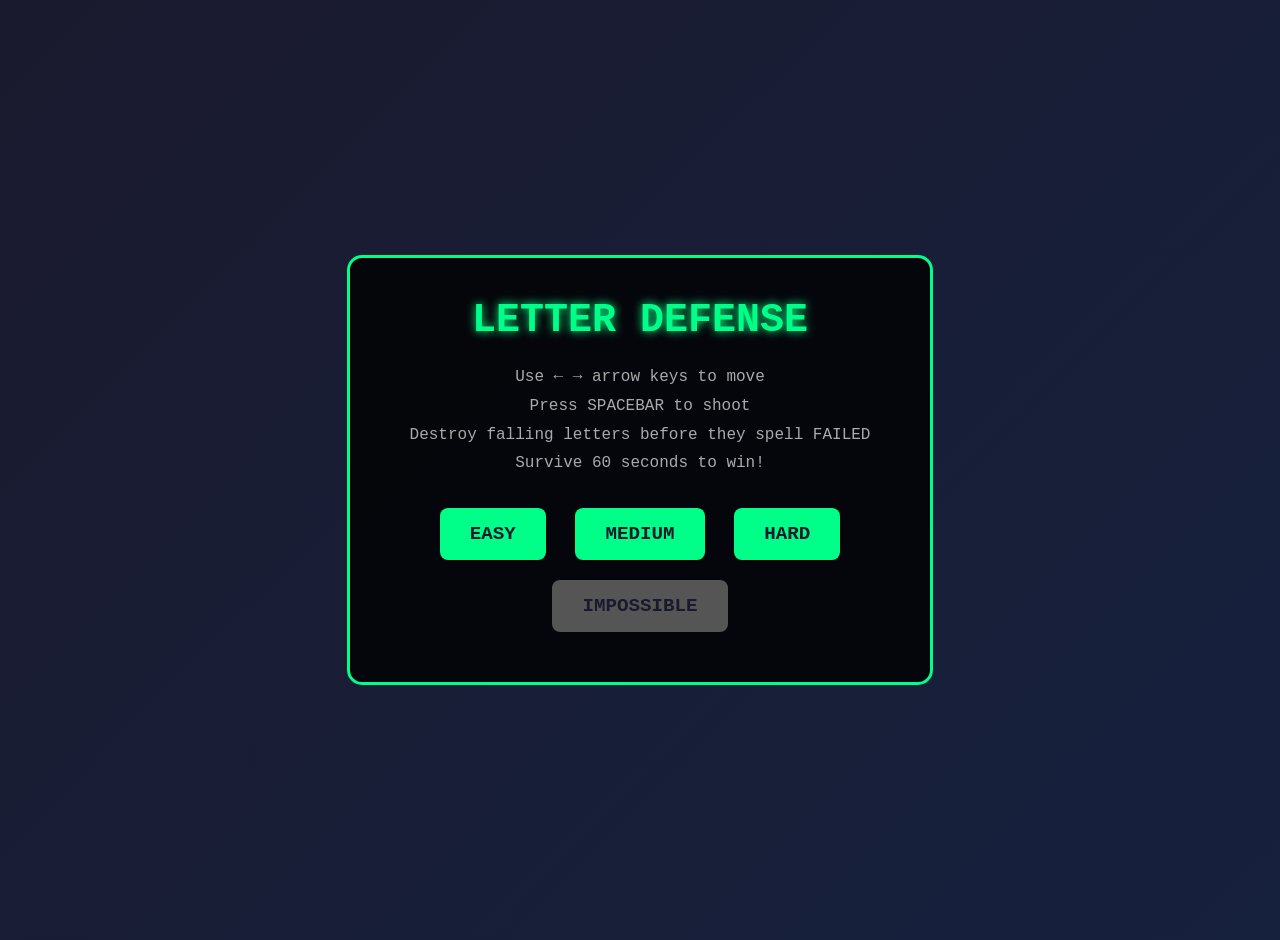
==== index.html @ cee38e82 "Add Letter Defense game files with optimized canvas size and improved player speed" ====
<!DOCTYPE html>
<html lang="en">
<head>
    <meta charset="UTF-8">
    <meta name="viewport" content="width=device-width, initial-scale=1.0">
    <title>Letter Defense</title>
    <style>
        body {
            margin: 0;
            padding: 20px;
            display: flex;
            flex-direction: column;
            align-items: center;
            justify-content: center;
            min-height: 100vh;
            background: linear-gradient(135deg, #1a1a2e 0%, #16213e 100%);
            font-family: 'Courier New', monospace;
            color: #fff;
        }
        
        #gameContainer {
            text-align: center;
        }
        
        #menuScreen, #gameOverScreen {
            background: rgba(0, 0, 0, 0.8);
            padding: 40px;
            border-radius: 15px;
            border: 3px solid #00ff88;
            max-width: 500px;
        }
        
        h1 {
            color: #00ff88;
            font-size: 2.5em;
            margin: 0 0 20px 0;
            text-shadow: 0 0 10px #00ff88;
        }
        
        button {
            background: #00ff88;
            color: #1a1a2e;
            border: none;
            padding: 15px 30px;
            font-size: 1.2em;
            font-family: 'Courier New', monospace;
            font-weight: bold;
            cursor: pointer;
            margin: 10px;
            border-radius: 8px;
            transition: all 0.3s;
        }
        
        button:hover {
            background: #00cc6e;
            transform: scale(1.05);
            box-shadow: 0 0 20px #00ff88;
        }
        
        button:disabled {
            background: #555;
            cursor: not-allowed;
            transform: none;
            box-shadow: none;
        }
        
        canvas {
            border: 3px solid #00ff88;
            border-radius: 10px;
            background: #0a0a1a;
            box-shadow: 0 0 30px rgba(0, 255, 136, 0.3);
        }
        
        #hud {
            display: flex;
            justify-content: space-between;
            width: 600px;
            margin-bottom: 15px;
            font-size: 1.3em;
            font-weight: bold;
        }
        
        .hud-item {
            background: rgba(0, 0, 0, 0.6);
            padding: 10px 20px;
            border-radius: 8px;
            border: 2px solid #00ff88;
        }
        
        #failedWord {
            color: #ff4444;
            font-size: 1.8em;
            letter-spacing: 8px;
        }
        
        .instructions {
            margin: 20px 0;
            line-height: 1.8;
            color: #aaa;
        }
        
        #finalStats {
            margin: 20px 0;
            font-size: 1.2em;
            line-height: 1.8;
        }
        
        .unlock {
            color: #ffd700;
            font-size: 1.1em;
            margin: 15px 0;
            text-shadow: 0 0 10px #ffd700;
        }
    </style>
</head>
<body>
    <div id="gameContainer">
        <div id="menuScreen">
            <h1>LETTER DEFENSE</h1>
            <div class="instructions">
                Use ← → arrow keys to move<br>
                Press SPACEBAR to shoot<br>
                Destroy falling letters before they spell FAILED<br>
                Survive 60 seconds to win!
            </div>
            <button onclick="startGame('easy')">EASY</button>
            <button onclick="startGame('medium')">MEDIUM</button>
            <button onclick="startGame('hard')">HARD</button>
            <button id="impossibleBtn" onclick="startGame('impossible')" disabled>IMPOSSIBLE</button>
        </div>
        
        <div id="gameScreen" style="display: none;">
            <div id="hud">
                <div class="hud-item">Time: <span id="timer">60</span>s</div>
                <div class="hud-item">Word: <span id="failedWord">______</span></div>
                <div class="hud-item">Score: <span id="score">0</span></div>
            </div>
            <canvas id="gameCanvas" width="600" height="450"></canvas>
        </div>
        
        <div id="gameOverScreen" style="display: none;">
            <h1 id="resultTitle"></h1>
            <div id="finalStats"></div>
            <div id="unlockMessage" class="unlock"></div>
            <button onclick="showMenu()">MAIN MENU</button>
            <button onclick="restartGame()">PLAY AGAIN</button>
        </div>
    </div>
    <script src="mainGame.js"></script>
    </body>
</html>
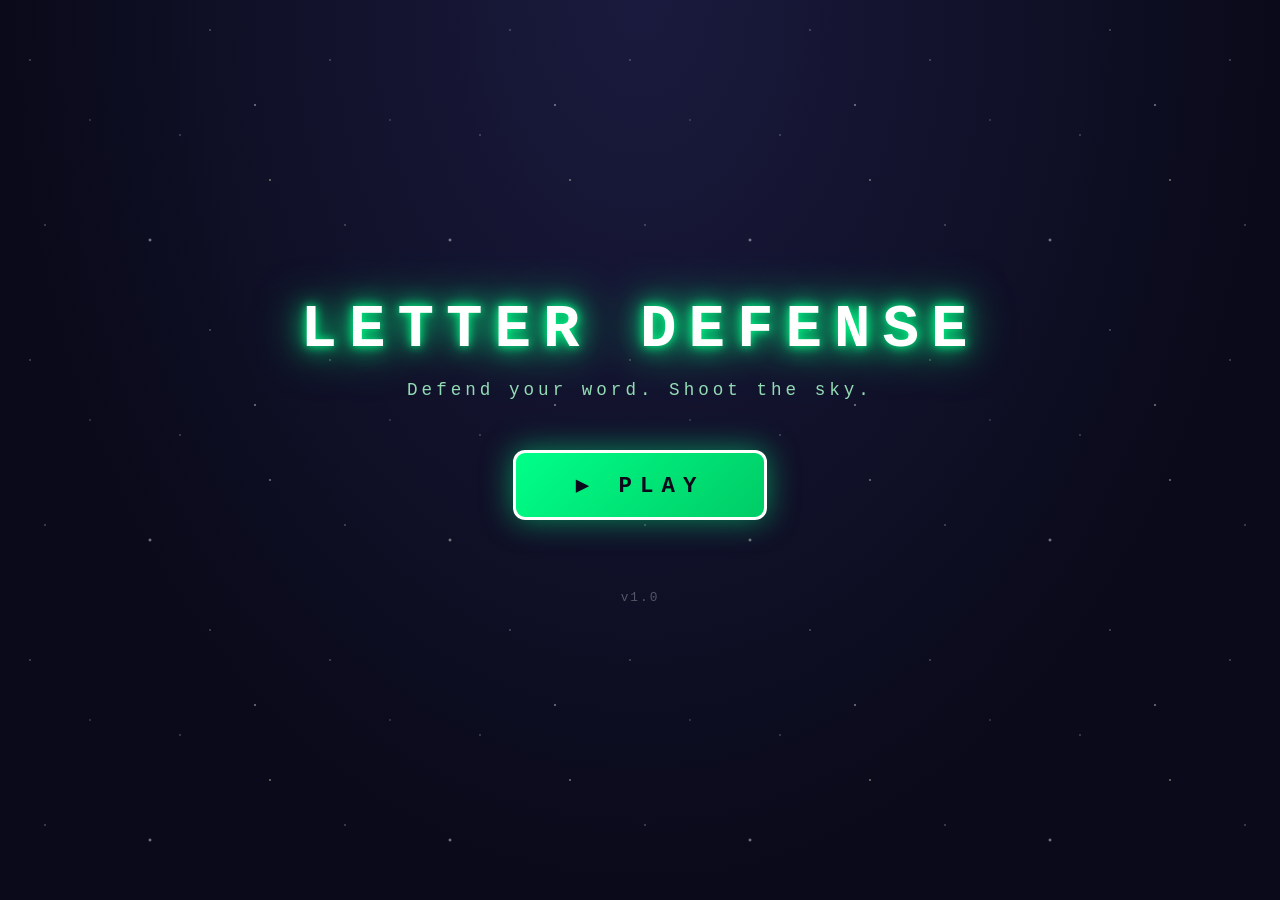
==== commit e0f9d3c8: "Refactor game structure to support multiple worlds and levels; implement progression system and UI u" ====
--- a/index.html
+++ b/index.html
@@ -5,106 +5,557 @@
     <meta name="viewport" content="width=device-width, initial-scale=1.0">
     <title>Letter Defense</title>
     <style>
+        *, *::before, *::after { box-sizing: border-box; }
+
         body {
             margin: 0;
-            padding: 20px;
+            padding: 10px;
             display: flex;
             flex-direction: column;
             align-items: center;
-            justify-content: center;
             min-height: 100vh;
-            background: linear-gradient(135deg, #1a1a2e 0%, #16213e 100%);
+            background: radial-gradient(ellipse at top, #1a1a3e 0%, #0a0a1a 70%);
             font-family: 'Courier New', monospace;
             color: #fff;
-        }
-        
+            overflow-x: hidden;
+        }
+
+        body::before {
+            content: '';
+            position: fixed;
+            inset: 0;
+            z-index: 0;
+            pointer-events: none;
+            background-image:
+                radial-gradient(1px 1px at 10% 20%, #fff, transparent),
+                radial-gradient(1px 1px at 30% 40%, #aaccff, transparent),
+                radial-gradient(2px 2px at 50% 80%, #fff, transparent),
+                radial-gradient(1px 1px at 70% 10%, #fff, transparent),
+                radial-gradient(1.5px 1.5px at 90% 60%, #ffeedd, transparent),
+                radial-gradient(1px 1px at 15% 75%, #fff, transparent),
+                radial-gradient(1px 1px at 60% 45%, #ddeeff, transparent),
+                radial-gradient(1.5px 1.5px at 85% 35%, #fff, transparent);
+            background-size: 300px 300px;
+            opacity: 0.65;
+            animation: star-drift 40s linear infinite;
+        }
+
+        @keyframes star-drift {
+            from { background-position: 0 0; }
+            to   { background-position: 0 300px; }
+        }
+
         #gameContainer {
+            position: relative;
+            z-index: 1;
             text-align: center;
-        }
-        
-        #menuScreen, #gameOverScreen {
-            background: rgba(0, 0, 0, 0.8);
-            padding: 40px;
-            border-radius: 15px;
-            border: 3px solid #00ff88;
-            max-width: 500px;
-        }
-        
-        h1 {
-            color: #00ff88;
-            font-size: 2.5em;
-            margin: 0 0 20px 0;
-            text-shadow: 0 0 10px #00ff88;
-        }
-        
+            width: 100%;
+            display: flex;
+            flex-direction: column;
+            align-items: center;
+        }
+
         button {
             background: #00ff88;
             color: #1a1a2e;
             border: none;
-            padding: 15px 30px;
-            font-size: 1.2em;
+            padding: 12px 24px;
+            font-size: 1.1em;
             font-family: 'Courier New', monospace;
             font-weight: bold;
             cursor: pointer;
-            margin: 10px;
+            margin: 6px;
             border-radius: 8px;
-            transition: all 0.3s;
-        }
-        
+            transition: all 0.25s;
+        }
+
         button:hover {
             background: #00cc6e;
             transform: scale(1.05);
             box-shadow: 0 0 20px #00ff88;
         }
-        
+
         button:disabled {
             background: #555;
             cursor: not-allowed;
             transform: none;
             box-shadow: none;
         }
-        
+
+        /* ============ Title / Lobby ============ */
+
+        #titleScreen {
+            min-height: calc(100vh - 20px);
+            display: flex;
+            flex-direction: column;
+            align-items: center;
+            justify-content: center;
+            text-align: center;
+            padding: 40px 20px;
+        }
+
+        .brand { margin-bottom: 20px; }
+
+        .game-title {
+            font-size: 3.8em;
+            margin: 0;
+            color: #fff;
+            letter-spacing: 12px;
+            font-weight: bold;
+            text-shadow:
+                0 0 10px #00ff88,
+                0 0 25px #00ff88,
+                0 0 50px #00ff88;
+            animation: title-glow 3s ease-in-out infinite;
+        }
+
+        @keyframes title-glow {
+            0%, 100% { text-shadow: 0 0 10px #00ff88, 0 0 25px #00ff88, 0 0 50px #00ff88; }
+            50%      { text-shadow: 0 0 20px #00ff88, 0 0 40px #00ff88, 0 0 80px #00ff88; }
+        }
+
+        .game-tagline {
+            color: #aaffcc;
+            letter-spacing: 4px;
+            font-size: 1.1em;
+            margin: 16px 0 0;
+            opacity: 0.85;
+        }
+
+        .mega-btn {
+            font-size: 1.4em;
+            padding: 18px 60px;
+            letter-spacing: 8px;
+            background: linear-gradient(135deg, #00ff88, #00cc66);
+            color: #0a0a1a;
+            border: 3px solid #fff;
+            border-radius: 12px;
+            cursor: pointer;
+            box-shadow: 0 0 30px rgba(0, 255, 136, 0.5);
+            animation: mega-pulse 2.2s ease-in-out infinite;
+            margin: 30px 0;
+            font-family: 'Courier New', monospace;
+            font-weight: bold;
+            transition: transform 0.2s;
+        }
+
+        .mega-btn:hover { transform: scale(1.08); }
+
+        @keyframes mega-pulse {
+            0%, 100% { box-shadow: 0 0 30px rgba(0, 255, 136, 0.5); }
+            50%      { box-shadow: 0 0 55px rgba(0, 255, 136, 0.95); }
+        }
+
+        .title-footer {
+            color: #556;
+            font-size: 0.8em;
+            letter-spacing: 2px;
+            margin-top: 40px;
+        }
+
+        /* ============ Screen Header ============ */
+
+        #worldSelectScreen,
+        #levelSelectScreen {
+            flex-direction: column;
+            align-items: center;
+            width: 100%;
+            padding: 20px 10px;
+        }
+
+        .screen-header {
+            display: flex;
+            align-items: center;
+            justify-content: space-between;
+            width: 100%;
+            max-width: 720px;
+            margin: 10px 0 14px;
+            gap: 12px;
+        }
+
+        .back-btn {
+            background: rgba(0, 0, 0, 0.4);
+            border: 1px solid rgba(0, 255, 136, 0.5);
+            color: #00ff88;
+            padding: 8px 14px;
+            border-radius: 6px;
+            cursor: pointer;
+            font-family: 'Courier New', monospace;
+            font-size: 0.85em;
+            letter-spacing: 2px;
+            margin: 0;
+            font-weight: bold;
+        }
+
+        .back-btn:hover {
+            background: rgba(0, 255, 136, 0.15);
+            transform: none;
+            box-shadow: none;
+        }
+
+        .section-title {
+            color: #fff;
+            font-size: 1.5em;
+            margin: 0;
+            letter-spacing: 6px;
+            text-shadow: 0 0 12px #00ff88;
+        }
+
+        .section-subtitle {
+            color: #aaa;
+            letter-spacing: 2px;
+            margin: 0 0 22px;
+            font-size: 0.95em;
+        }
+
+        .header-spacer { min-width: 90px; }
+
+        /* ============ World Select ============ */
+
+        .world-grid {
+            display: grid;
+            grid-template-columns: repeat(auto-fit, minmax(200px, 1fr));
+            gap: 16px;
+            width: 100%;
+            max-width: 720px;
+            padding: 0 10px;
+        }
+
+        .world-card {
+            background: rgba(0, 0, 0, 0.65);
+            border: 3px solid var(--accent, #00ff88);
+            border-radius: 14px;
+            padding: 22px 14px;
+            color: #fff;
+            font-family: 'Courier New', monospace;
+            cursor: pointer;
+            transition: all 0.25s;
+            display: flex;
+            flex-direction: column;
+            align-items: center;
+            gap: 10px;
+            min-height: 210px;
+            margin: 0;
+            font-size: 1em;
+        }
+
+        .world-card:not(:disabled):hover {
+            transform: translateY(-6px);
+            box-shadow: 0 8px 30px var(--accent, #00ff88);
+            background: rgba(0, 0, 0, 0.85);
+        }
+
+        .world-card.locked {
+            opacity: 0.5;
+            border-color: #444;
+            cursor: not-allowed;
+            background: rgba(0, 0, 0, 0.4);
+        }
+
+        .world-card.locked:hover {
+            transform: none;
+            box-shadow: none;
+        }
+
+        .world-icon {
+            font-size: 3.2em;
+            line-height: 1;
+            filter: drop-shadow(0 0 10px var(--accent, #00ff88));
+        }
+
+        .world-name {
+            font-size: 1.25em;
+            font-weight: bold;
+            color: var(--accent, #00ff88);
+            letter-spacing: 3px;
+            text-transform: uppercase;
+        }
+
+        .world-subtitle {
+            font-size: 0.85em;
+            color: #aaa;
+            letter-spacing: 1px;
+            line-height: 1.4;
+        }
+
+        .world-progress {
+            margin-top: auto;
+            font-size: 1em;
+            color: #ffd700;
+            letter-spacing: 2px;
+            font-weight: bold;
+        }
+
+        .world-card.completed .world-progress::before { content: '✓ '; }
+
+        /* ============ Level Select ============ */
+
+        .level-grid {
+            display: grid;
+            grid-template-columns: repeat(auto-fit, minmax(90px, 120px));
+            justify-content: center;
+            gap: 10px;
+            width: 100%;
+            max-width: 600px;
+            padding: 0 10px;
+        }
+
+        .level-btn {
+            padding: 14px 6px;
+            font-size: 1em;
+            display: flex;
+            flex-direction: column;
+            align-items: center;
+            justify-content: center;
+            gap: 4px;
+            border: 2px solid transparent;
+            transition: all 0.25s;
+            margin: 0;
+            min-height: 84px;
+        }
+
+        .level-icon {
+            font-size: 1.6em;
+            line-height: 1;
+            font-weight: bold;
+        }
+
+        .level-word {
+            font-size: 0.7em;
+            letter-spacing: 1px;
+            opacity: 0.85;
+        }
+
+        .level-btn.completed {
+            background: linear-gradient(135deg, #00ff88 0%, #00cc66 100%);
+            color: #1a1a2e;
+            border-color: #ffd700;
+        }
+
+        .level-btn.completed .level-icon {
+            color: #ffd700;
+            text-shadow: 0 0 6px rgba(255, 215, 0, 0.6);
+        }
+
+        .level-btn.current {
+            background: #00ff88;
+            color: #1a1a2e;
+            border-color: #fff;
+            animation: level-pulse 1.6s ease-in-out infinite;
+        }
+
+        @keyframes level-pulse {
+            0%, 100% { box-shadow: 0 0 0 0 rgba(0, 255, 136, 0.7); transform: scale(1); }
+            50%      { box-shadow: 0 0 20px 6px rgba(0, 255, 136, 0.4); transform: scale(1.05); }
+        }
+
+        .level-btn.locked {
+            background: #2a2a3a;
+            color: #666;
+            border-color: #3a3a4a;
+            cursor: not-allowed;
+        }
+
+        .level-btn.locked:hover {
+            background: #2a2a3a;
+            transform: none;
+            box-shadow: none;
+        }
+
+        .level-btn.locked .level-word { opacity: 0.4; }
+
+        .instructions {
+            margin: 26px 0 8px;
+            line-height: 1.8;
+            color: #778;
+            font-size: 0.9em;
+            letter-spacing: 1px;
+        }
+
+        /* ============ Game Screen ============ */
+
         canvas {
             border: 3px solid #00ff88;
             border-radius: 10px;
             background: #0a0a1a;
             box-shadow: 0 0 30px rgba(0, 255, 136, 0.3);
-        }
-        
-        #hud {
-            display: flex;
-            justify-content: space-between;
-            width: 600px;
-            margin-bottom: 15px;
-            font-size: 1.3em;
-            font-weight: bold;
-        }
-        
-        .hud-item {
-            background: rgba(0, 0, 0, 0.6);
-            padding: 10px 20px;
-            border-radius: 8px;
+            display: block;
+            max-width: 95vw;
+            max-height: calc(100vh - 180px);
+            aspect-ratio: 600 / 450;
+            height: auto;
+            cursor: crosshair;
+        }
+
+        #gameScreen {
+            display: flex;
+            flex-direction: column;
+            align-items: center;
+        }
+
+        .hud-compact {
+            display: flex;
+            justify-content: center;
+            gap: 10px;
+            margin-bottom: 10px;
+            flex-wrap: wrap;
+        }
+
+        .hud-chip {
+            background: rgba(0, 0, 0, 0.5);
+            border: 1px solid rgba(0, 255, 136, 0.35);
+            padding: 5px 14px;
+            border-radius: 999px;
+            font-size: 0.9em;
+            color: #9fe9c3;
+            letter-spacing: 1px;
+            display: inline-flex;
+            align-items: center;
+            gap: 6px;
+        }
+
+        .hud-chip strong {
+            color: #fff;
+            font-weight: bold;
+            min-width: 2ch;
+            text-align: right;
+            display: inline-block;
+        }
+
+        #wordDisplay {
+            display: flex;
+            justify-content: center;
+            gap: 6px;
+            margin-bottom: 12px;
+            min-height: 50px;
+        }
+
+        .letter-tile {
+            width: 38px;
+            height: 46px;
+            border-radius: 6px;
+            display: flex;
+            align-items: center;
+            justify-content: center;
+            font-size: 1.6em;
+            font-weight: bold;
+            font-family: 'Courier New', monospace;
+            border: 2px solid rgba(0, 255, 136, 0.3);
+            background: rgba(0, 0, 0, 0.4);
+            color: rgba(255, 255, 255, 0.2);
+            transition: all 0.25s;
+        }
+
+        .letter-tile.defeated {
+            border-color: #ff4444;
+            background: rgba(255, 68, 68, 0.25);
+            color: #ff4444;
+            box-shadow: 0 0 15px rgba(255, 68, 68, 0.6);
+            animation: tile-land 0.45s;
+        }
+
+        @keyframes tile-land {
+            0%   { transform: scale(1.5); box-shadow: 0 0 40px #ff4444; }
+            60%  { transform: scale(0.9); }
+            100% { transform: scale(1); box-shadow: 0 0 15px rgba(255, 68, 68, 0.6); }
+        }
+
+        .canvas-wrap {
+            position: relative;
+            display: inline-block;
+            line-height: 0;
+        }
+
+        .pause-float {
+            position: absolute;
+            top: 12px;
+            right: 12px;
+            width: 42px;
+            height: 42px;
+            padding: 0;
+            margin: 0;
+            border-radius: 50%;
+            background: rgba(0, 0, 0, 0.65);
             border: 2px solid #00ff88;
-        }
-        
-        #failedWord {
-            color: #ff4444;
-            font-size: 1.8em;
-            letter-spacing: 8px;
-        }
-        
-        .instructions {
-            margin: 20px 0;
-            line-height: 1.8;
-            color: #aaa;
-        }
-        
+            color: #00ff88;
+            font-size: 1.2em;
+            line-height: 1;
+            cursor: pointer;
+            display: flex;
+            align-items: center;
+            justify-content: center;
+            z-index: 10;
+            transition: all 0.2s;
+            font-family: 'Courier New', monospace;
+        }
+
+        .pause-float:hover {
+            background: rgba(0, 255, 136, 0.25);
+            transform: scale(1.1);
+            box-shadow: 0 0 15px #00ff88;
+        }
+
+        /* ============ Pause Overlay ============ */
+
+        #pauseOverlay {
+            position: fixed;
+            inset: 0;
+            background: rgba(0, 0, 0, 0.8);
+            display: none;
+            align-items: center;
+            justify-content: center;
+            z-index: 100;
+        }
+
+        #pauseOverlay.active { display: flex; }
+
+        .pause-panel {
+            background: rgba(0, 0, 0, 0.95);
+            padding: 30px 40px;
+            border-radius: 15px;
+            border: 3px solid #00ff88;
+            text-align: center;
+            min-width: 280px;
+        }
+
+        .pause-panel h2 {
+            color: #00ff88;
+            margin: 0 0 15px;
+            font-size: 2em;
+            text-shadow: 0 0 10px #00ff88;
+            letter-spacing: 4px;
+        }
+
+        .pause-panel button {
+            display: block;
+            width: 100%;
+            margin: 8px 0;
+        }
+
+        /* ============ Game Over ============ */
+
+        #gameOverScreen {
+            background: rgba(0, 0, 0, 0.85);
+            padding: 30px 40px;
+            border-radius: 15px;
+            border: 3px solid #00ff88;
+            max-width: 500px;
+            margin: 40px auto;
+        }
+
+        #resultTitle {
+            font-size: 2.4em;
+            margin: 0 0 12px;
+            letter-spacing: 6px;
+            text-shadow: 0 0 15px currentColor;
+        }
+
         #finalStats {
             margin: 20px 0;
-            font-size: 1.2em;
+            font-size: 1.1em;
             line-height: 1.8;
         }
-        
+
         .unlock {
             color: #ffd700;
             font-size: 1.1em;
@@ -115,37 +566,75 @@
 </head>
 <body>
     <div id="gameContainer">
-        <div id="menuScreen">
-            <h1>LETTER DEFENSE</h1>
+        <!-- Title / Lobby -->
+        <div id="titleScreen">
+            <div class="brand">
+                <h1 class="game-title">LETTER DEFENSE</h1>
+                <p class="game-tagline">Defend your word. Shoot the sky.</p>
+            </div>
+            <button class="mega-btn" onclick="showWorldSelect()">▶ PLAY</button>
+            <div class="title-footer">v1.0</div>
+        </div>
+
+        <!-- World Select -->
+        <div id="worldSelectScreen" style="display: none;">
+            <div class="screen-header">
+                <button class="back-btn" onclick="showTitleScreen()">← TITLE</button>
+                <h2 class="section-title">SELECT WORLD</h2>
+                <div class="header-spacer"></div>
+            </div>
+            <div id="worldGrid" class="world-grid"></div>
+        </div>
+
+        <!-- Level Select -->
+        <div id="levelSelectScreen" style="display: none;">
+            <div class="screen-header">
+                <button class="back-btn" onclick="showWorldSelect()">← WORLDS</button>
+                <h2 class="section-title" id="levelSelectTitle">WORLD</h2>
+                <div class="header-spacer"></div>
+            </div>
+            <p class="section-subtitle" id="levelSelectSubtitle"></p>
+            <div id="levelGrid" class="level-grid"></div>
             <div class="instructions">
-                Use ← → arrow keys to move<br>
-                Press SPACEBAR to shoot<br>
-                Destroy falling letters before they spell FAILED<br>
-                Survive 60 seconds to win!
+                Move mouse to aim, click to shoot — or ← → arrows + SPACE<br>
+                Destroy falling letters before they spell the target word
             </div>
-            <button onclick="startGame('easy')">EASY</button>
-            <button onclick="startGame('medium')">MEDIUM</button>
-            <button onclick="startGame('hard')">HARD</button>
-            <button id="impossibleBtn" onclick="startGame('impossible')" disabled>IMPOSSIBLE</button>
         </div>
-        
+
+        <!-- Game -->
         <div id="gameScreen" style="display: none;">
-            <div id="hud">
-                <div class="hud-item">Time: <span id="timer">60</span>s</div>
-                <div class="hud-item">Word: <span id="failedWord">______</span></div>
-                <div class="hud-item">Score: <span id="score">0</span></div>
+            <div class="hud-compact">
+                <span class="hud-chip" id="currentLevel">Level 1</span>
+                <span class="hud-chip">⏱ <strong id="timer">60</strong>s</span>
+                <span class="hud-chip">★ <strong id="score">0</strong></span>
             </div>
-            <canvas id="gameCanvas" width="600" height="450"></canvas>
+            <div id="wordDisplay"></div>
+            <div class="canvas-wrap">
+                <canvas id="gameCanvas" width="600" height="450"></canvas>
+                <button id="pauseBtn" class="pause-float" onclick="togglePause()" title="Pause (Esc)">⏸</button>
+            </div>
         </div>
-        
+
+        <!-- Pause Overlay -->
+        <div id="pauseOverlay">
+            <div class="pause-panel">
+                <h2>PAUSED</h2>
+                <button onclick="togglePause()">RESUME</button>
+                <button onclick="restartFromPause()">RESTART LEVEL</button>
+                <button onclick="quitToMenu()">MAIN MENU</button>
+            </div>
+        </div>
+
+        <!-- Game Over -->
         <div id="gameOverScreen" style="display: none;">
             <h1 id="resultTitle"></h1>
             <div id="finalStats"></div>
             <div id="unlockMessage" class="unlock"></div>
-            <button onclick="showMenu()">MAIN MENU</button>
+            <button onclick="backToLevelSelect()">LEVEL SELECT</button>
             <button onclick="restartGame()">PLAY AGAIN</button>
+            <button id="nextLevelBtn" onclick="nextLevel()" style="display:none;">NEXT LEVEL</button>
         </div>
     </div>
     <script src="mainGame.js"></script>
-    </body>
-</html>+</body>
+</html>
